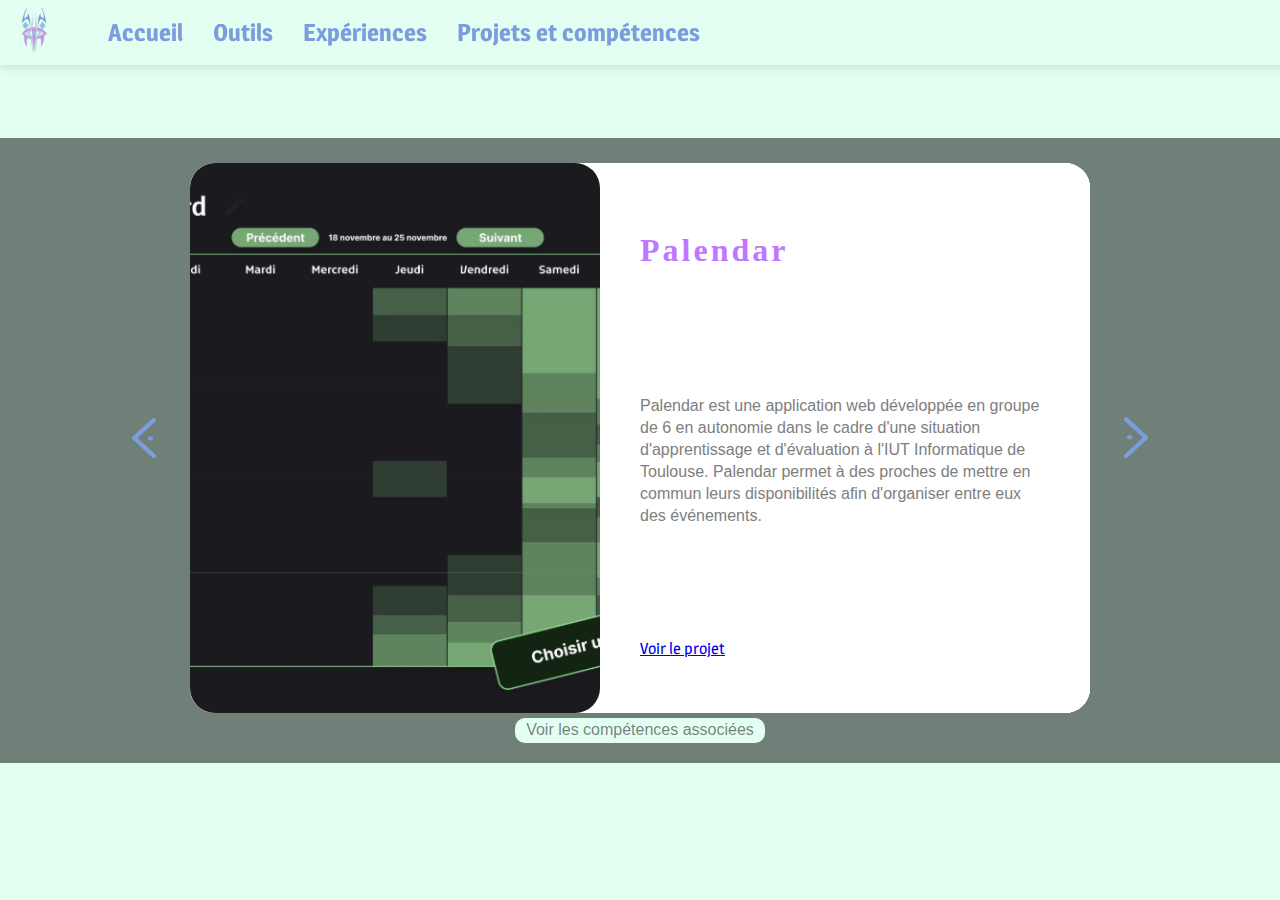
==== pages/projets.html @ f6aaec1d "changes on project done now we do competences" ====
<!DOCTYPE html>
<html lang="fr">
<head>
    <meta charset="UTF-8">
    <meta name="viewport" content="width=device-width, initial-scale=1.0">
    <title>Projets - Naïl Lamarti</title>
    <link rel="icon" type='image/x-icon' href="../src/logo-wo-bg.png">
    <link rel="stylesheet" href="../styles.css">
    <link rel="preconnect" href="https://fonts.googleapis.com">
    <link rel="preconnect" href="https://fonts.gstatic.com" crossorigin>
    <link href="https://fonts.googleapis.com/css2?family=Magra:wght@400;700&display=swap" rel="stylesheet">
</head>
<body>
    <header>
        <div class="logo">
            <a href="https://github.com/Barukzeg">
                <img src="../src/logo-wo-bg.png" alt="Logo">
            </a>
        </div>
        <nav>
            <ul>
                <li><a href="../index.html#presentation">Accueil</a></li>
                <li><a href="../index.html#outils">Outils</a></li>
                <li><a href="../index.html#experiences">Expériences</a></li>
                <li><a href="projets.html">Projets et compétences</a></li>
            </ul>
        </nav>
    </header>
    <main>
        <section id="project" class="project">
            <div class="content-proj">
                <div class="content-to-carousel">
                    <div class="proj-bloc">
                        <span id="moveLeft" class="carousel__arrow">
                            <svg class="carousel__icon" width="67" height="112" viewBox="0 0 67 112" fill="none" xmlns="http://www.w3.org/2000/svg">
                                <path d="M60.7672 6L6.76721 55.8118" stroke="#7C9DDD" stroke-width="12" stroke-linecap="round"/>
                                <path d="M60.7672 106L6.76721 56.1882" stroke="#7C9DDD" stroke-width="12" stroke-linecap="round"/>
                                <path d="M50.5028 57.0782H52.6559" stroke="#7C9DDD" stroke-width="12" stroke-linecap="round"/>
                            </svg>
                        </span>
                        <div class="carousel">
                            <div class="carousel-items">
                                <div class="carousel-item carousel-item--1 active" data-skills="web,app">
                                    <div class="carousel-item__image" style="background-image: url('../src/palendar.png');"></div>
                                    <div class="carousel-item__info">
                                        <div class="carousel-item__container">
                                            <h1 class="carousel-item__title">Palendar</h1>
                                            <p class="carousel-item__description">Palendar est une application web développée en groupe de 6 en autonomie dans le cadre d'une situation d'apprentissage et d'évaluation à l'IUT Informatique de Toulouse. Palendar permet à des proches de mettre en commun leurs disponibilités afin d'organiser entre eux des événements. </p>
                                            <a href="https://beta.palendar.gamingdy.fr" target="_blank" class="carousel-item__link">Voir le projet</a>
                                        </div>
                                    </div>
                                </div>
                                <div class="carousel-item carousel-item--2" data-skills="design,db">
                                    <div class="carousel-item__image" style="background-image: url('../src/cabmed.png');"></div>
                                    <div class="carousel-item__info">
                                        <div class="carousel-item__container">
                                            <h1 class="carousel-item__title">Cabinet Medical</h1>
                                            <p class="carousel-item__description">Une application web comprenant un service de gestion d'un cabinet médical en tant que médecin secrétaire ou patient, en utilisant une API d'authentification. </p>
                                            <a href="https://github.com/Barukzeg/cabinetMedicalWAPI" target="_blank" class="carousel-item__link">Voir le repo Github</a>
                                        </div>
                                    </div>
                                </div>
                                <div class="carousel-item carousel-item--3" data-skills="security,testing">
                                    <div class="carousel-item__image" style="background-image: url('../src/messagerie.png');"></div>
                                    <div class="carousel-item__info">
                                        <div class="carousel-item__container">
                                            <h1 class="carousel-item__title">Messagerie instantanée</h1>
                                            <p class="carousel-item__description">Une application web de messagerie instantanée utilisant Ajax et JQuery pour actualiser en temps réel le flux de messages.</p>
                                            <a href="https://github.com/Barukzeg/messagerieAjaxJQuery" target="_blank" class="carousel-item__link">Voir le repo Github</a>
                                        </div>
                                    </div>
                                </div>
                                <div class="carousel-item carousel-item--4" data-skills="scrum,optimization">
                                    <div class="carousel-item__image" style="background-image: url('../src/n2i.png');"></div>
                                    <div class="carousel-item__info">
                                        <div class="carousel-item__container">
                                            <h1 class="carousel-item__title">Nuit de l'info</h1>
                                            <p class="carousel-item__description">Développement en équipe d'un site web en une nuit, portée sur le thème du lien entre la planète Terre et ses océans, et le corps humain et ses organes.</p>
                                            <a href="https://limit-breker.gamingdy.fr/port" target="_blank" class="carousel-item__link">Voir le projet</a>
                                        </div>
                                    </div>
                                </div>
                            </div>
                        </div>
                        <span id="moveRight" class="carousel__arrow">
                            <svg class="carousel__icon" width="66" height="113" viewBox="0 0 66 113" fill="none" xmlns="http://www.w3.org/2000/svg">
                                <path d="M6 106.687L60 56.8754" stroke="#7C9DDD" stroke-width="12" stroke-linecap="round"/>
                                <path d="M6 6.68726L60 56.4991" stroke="#7C9DDD" stroke-width="12" stroke-linecap="round"/>
                                <path d="M16.2646 55.6091H14.1115" stroke="#7C9DDD" stroke-width="12" stroke-linecap="round"/>
                            </svg>
                        </span>
                    </div>
                    <button id="view-skills">Voir les compétences associées</button>
                </div>
            </div>
        </section>
    </main>
    <script>
        document.addEventListener('DOMContentLoaded', () => {
            const carouselItems = document.querySelectorAll('.carousel-item');
            let currentSlide = 0;

            function showSlide(index) {
                carouselItems.forEach((item, i) => {
                    item.classList.toggle('active', i === index);
                });
            }

            document.getElementById('moveLeft').addEventListener('click', () => {
                currentSlide = (currentSlide > 0) ? currentSlide - 1 : carouselItems.length - 1;
                showSlide(currentSlide);
            });

            document.getElementById('moveRight').addEventListener('click', () => {
                currentSlide = (currentSlide < carouselItems.length - 1) ? currentSlide + 1 : 0;
                showSlide(currentSlide);
            });

            document.getElementById('view-skills').addEventListener('click', () => {
                const activeItem = document.querySelector('.carousel-item.active');
                if (activeItem) {
                    const selectedSkills = activeItem.getAttribute('data-skills').split(',');
                    const skills = document.querySelectorAll('.skill');
                    skills.forEach(skill => {
                        if (selectedSkills.includes(skill.getAttribute('data-skill'))) {
                            skill.classList.add('highlight');
                        } else {
                            skill.classList.remove('highlight');
                        }
                    });
                    document.getElementById('outils').scrollIntoView({ behavior: 'smooth' });
                }
            });
        });
    </script>
</body>
</html>
---- styles.css ----
body {
  font-family: 'Magra', sans-serif;
  color: #000000;
  overflow-x: hidden;
  margin: 0;
}

html, body {
  background: transparent;
}

/***********HEADER***********/

header {
  position: fixed;
  top: 0;
  left: 0;
  width: 100dvw;
  display: flex;
  justify-content: left;
  align-items: center;
  padding: 10px 20px;
  background-color: #E3FFF2;
  box-shadow: 0px 4px 8px rgba(0, 0, 0, 0.1);
  z-index: 1000;
  gap : 20px;
  height: 5dvh;
}

header .logo {
  display: flex;
  align-items: center;
  cursor: pointer;
}

header .logo img {
  height: 50px;
  transition: transform 0.3s ease, opacity 0.3s ease;
}

header nav ul {
  list-style: none;
  display: flex;
  gap: 30px;
}

header nav ul li {
  display: inline;
}

header nav ul li a {
  text-decoration: none;
  color: #7C9DDD;
  font-weight: bold;
  font-size: 1.5rem;
  cursor: pointer;
}

header.scrolled {
  background-color: #252D3F;
  box-shadow: 0px 4px 8px rgba(0, 0, 0, 0.1);
  transition: background-color 0.3s ease, box-shadow 0.3s ease;
}

header.scrolled a {
  color: #E3FFF2;
}

/***********FOOTER***********/

footer {
  background-color: #252D3F;
  color: #E3FFF2;
  display: flex;
  justify-content: right;
  align-items: center;
  width: 100dvw;
  height: 5dvh;
  box-shadow: 0px 4px 8px rgba(0, 0, 0, 0.1);
  transition: opacity 0.3s ease, transform 0.3s ease;
  padding: 10px 20px;
}

footer a {
  margin-right: 64px;
  cursor: pointer;
  color: #E3FFF2;
}

/***********MAIN***********/

section {
  width: 100dvw;
  align-items: center;
  justify-content: center;
  display: flex;
}

/***********PRESENTATION***********/

.presentation {
  background-color: #E3FFF2;
  display: flex;
  flex-direction: column;
  justify-content: center;
  height: 100dvh;
  width: 100dvw;
}

.content-pres {
  background-color: #00000080;
  display: flex;
  flex-direction: row;
  justify-content: space-between;
  padding: 20px;
  width: 98dvw;
  height: 55dvh;
}

.img-pres {
  display: flex;
  align-items: center;
  justify-content: center;
  margin-right: 10%;
}

.text-pres {
  margin-left: 10%;
  color: #E3FFF2;
  display: flex;
  flex-direction: column;
  justify-content: center;
  margin-bottom: 5%;
}

.text-pres h1 {
  font-size: 2rem;
  margin: 10px 0;
}

.text-pres p {
  font-size: 1.5rem;
  margin: 10px 0;
  padding-left: 5%;
  padding-right: 20%;
}

.text-pres hr {
  border: 1px solid #E3FFF2;
  width: 75%;
  margin: 10px 0;
}

.text-btn-pres {
  display: flex;
  flex-direction: column;
  justify-content: end;
  align-items: end;
  padding: 25px;
}

.text-btn-pres button {
  background-color: #E3FFF2;
  color: #00000080;
  font-size: 1.5rem;
  border: none;
  border-radius: 10px;
  cursor: pointer;
  width: 150px;
  height: 50px;
}

.text-btn-pres button:hover {
  background-color: #7C9DDD;
  color: #E3FFF2;
}

.text-btn-pres a {
  margin-right: 15%;
}

.content-pres img {
  height: 90%;
  width: auto;
  border-radius: 5%;
}

/***********outils***********/

.outils {
  background-color: #E3FFF2;
  display: flex;
  flex-wrap: wrap;
  justify-content: center;
  align-items: center;
  height: 180dvh;
  width: 100dvw;
}

.outils-content {
  display: flex;
  flex-direction: column;
  justify-content: space-between;
  background-color: #00000080;
  width: 98dvw;
  height: 150dvh;
  padding: 2%;
}

.outils-title {
  height: 5%;
}

.outils-title h1 {
  color: #E3FFF2;
  font-size: 2rem;
  margin: 10px 0;
}

.outils-title hr {
  border: 1px solid #E3FFF2;
  width: 55%;
  margin-left: 5%;
  margin: 10px 0;
}

.outils-zone {
  display: flex;
  flex-wrap: wrap;
  height: 90%;
  justify-content: space-between;
}

.zone {
  height: 48%;
  background-color: #E3FFF2;
  border-radius: 24px;
  display: flex;
  flex-direction: column;
  justify-content: space-between;
  align-items: left;
}

.zone:nth-child(1),
.zone:nth-child(2) {
  width: 49%;
}

.zone:nth-child(3) {
  width: 100%;
}

.zone h2 {
  color: #00000080;
  font-size: 1.5rem;
  margin-left: 24px;
  margin-right: 24px;
  margin-top: 18px;
  margin-bottom: 8px;
}

.zone-container {
  display: flex;
  flex-wrap: wrap;
  justify-content: space-between;
  align-items: center;
}

.skill {
  display: flex;
  flex-direction: column;
  align-items: center;
  margin: 10px;
  border-radius: 20px;
  flex: 1 1 calc(33.333% - 20px);
  box-sizing: border-box;
  padding: 14px;
  color: #00000080;
  font-size: large;
  text-align: center;
}

.tech {
  display: flex;
  flex-direction: column;
  align-items: center;
  border-radius: 20px;
  box-sizing: border-box;
  color: #00000080;
  text-align: center;
  flex: 1 1 calc(12.5% - 30px);
  font-size: medium;
  padding: 10px;
  margin: 5px;
}

/***********experience***********/
.experiences {
  background-color: #E3FFF2;
  display: flex;
  flex-wrap: wrap;
  justify-content: center;
  align-items: center;
  height: 300dvh;
  width: 100dvw;
}

.exp-content {
  display: flex;
  flex-direction: column;
  justify-content: space-between;
  background-color: #00000080;
  width: 98dvw;
  height: 270dvh;
  padding: 2%;
}

.exp-title {
  height: 5%;
}

.exp-title h1 {
  color: #E3FFF2;
  font-size: 2rem;
  margin: 10px 0;
}

.exp-title hr {
  border: 1px solid #E3FFF2;
  width: 55%;
  margin-left: 5%;
  margin: 10px 0;
}

.exp-list {
  display: flex;
  flex-wrap: wrap;
  height: 100%;
  justify-content: space-between;
}

.exp-item {
  height: 68dvh;
  background-color: #E3FFF2;
  border-radius: 24px;
  display: flex;
  flex-direction: column;
  justify-content: space-between;
  align-items: left;
  width: 100%;
  margin-bottom: 2%;
  padding: 20px;
}

.exp-item-button {
  display: block;
  margin: 0 auto;
  padding: 10px 20px;
  background-color: #7C9DDD;
  color: #E3FFF2;
  text-align: center;
  text-decoration: none;
  border-radius: 10px;
  font-size: 1rem;
  font-weight: bold;
  transition: background-color 0.3s ease, color 0.3s ease;
  width: 10%;
}

.exp-item-button:hover {
  background-color: #E3FFF2;
  color: #7C9DDD;
}

.exp-item-title {
  color: #00000080;
  display: flex;
  flex-direction: row;
  justify-content: space-between;
  align-items: center;
  gap: 20px;
}

.exp-item-title div {
  display: flex;
  flex-direction: column;
  justify-content: space-between;
  align-items: center;
}

.exp-item-title h2 {
  font-size: 1.5rem;
  margin: 10px 0;
}

.exp-item-title p {
  font-size: 1.2rem;
}

.exp-item-title img {
  height: 100px;
  width: auto;
  margin-left: 10px;
}

.exp-item-content img {
  height: 420px;
  width: auto;
  border-radius: 12px;
}

.exp-item-content {
  display: flex;
  flex-direction: row;
  justify-content: space-between;
  gap: 20px;
  align-items: center;
}

.exp-item-content-text {
  color: #00000090;
  font-size: 1.2rem;
  padding: 64px;
}

.exp-item-top {
  display: flex;
  flex-direction: row;
  justify-content: space-between;
  align-items: center;
  width: 100%;
}

.exp-item-content-unfinished {
  display: flex;
  flex-direction: column;
  justify-content: space-between;
  gap: 20px;
  align-items: center;
  font-size: large;
}

.exp-item-content-unfinished p {
  color: #00000090;
  width: 50%;
}


/***********FLECHE***********/

.fleche {
  position: fixed;
  bottom: 10px;
  left: 50%;
  transform: translateX(-50%);
  cursor: pointer;
  z-index: 1000;
}

.fleche svg {
  transition: transform 0.3s ease, opacity 0.3s ease;
}

.fleche:hover svg {
  transform: scale(1.1);
  opacity: 0.9;
}

.fleche a {
  display: inline-block;
  transition: opacity 0.3s ease, transform 0.3s ease;
  opacity: 1;
  transform: scale(1);
}

.fleche a.transition-out {
  opacity: 0;
  transform: scale(0.9);
}

.fleche a.transition-in {
  opacity: 1;
  transform: scale(1);
}

/***********SCROLLBAR***********/

::-webkit-scrollbar {
  width: 15px;
  background: #E3FFF2;
}

::-webkit-scrollbar-track {
  background: transparent !important;
}

::-webkit-scrollbar-thumb {
  background: #BC97DD;
  border-radius: 10px;
  box-shadow: inset 0 0 5px rgba(0, 0, 0, 0.2);
}

::-webkit-scrollbar-thumb:hover {
  background: #BF77FF;
}

/***********RESPONSIVE***********/


/***********PROJETS***********/
/* Carousel styles */
.carousel {
  width: 100%;
  height: 100%;
  display: flex;
  max-width: 900px;
  max-height: 550px;
  overflow: hidden;
  position: relative;
  margin: 0 auto;
  align-items: center;
}

#moveLeft {
  left: 0;
}

#moveRight {
  right: 0;
}

.carousel__icon {
  display: inline-block;
  vertical-align: middle;
  width: 24px;
  fill: #5d5d5d;
}

.carousel-items {
  display: flex;
  width: 100%;
  height: 100%;
  position: relative;
}

.carousel-item {
  visibility: visible;
  display: flex;
  width: 100%;
  height: 100%;
  align-items: center;
  justify-content: flex-start;
  position: relative;
  background-color: #fff;
  flex-shrink: 0;
  position: absolute;
  z-index: 0;
  transition: 0.6s all linear;
  border-radius: 25px;
}

.carousel-item__info {
  height: 100%;
  display: flex;
  justify-content: center;
  flex-direction: column;
  order: 2;
  right: 0;
  margin: auto;
  padding: 0 40px;
  width: 50%;
}

.carousel-item__image {
  width: 50%;
  height: 100%;
  order: 1;
  align-self: flex-start;
  flex-basis: 50%;
  background-position: center;
  background-repeat: no-repeat;
  background-size: cover;
  position: relative;
  transform: translateX(0);
  transition: 0.6s all ease-in-out;
}

.carousel-item__subtitle {
  font-family: 'Open Sans', sans-serif;
  letter-spacing: 3px;
  font-size: 10px;
  text-transform: uppercase;
  margin: 0;
  color: #7E7E7E;
  font-weight: 700;
  transform: translateY(25%);
  opacity: 0;
  visibility: hidden;
  transition: 0.4s all ease-in-out;
}

.carousel-item__title {
  margin: 15px 0 0 0;
  font-family: 'Playfair Display', serif;
  font-size: 44px;
  line-height: 45px;
  letter-spacing: 3px;
  font-weight: 700;
  color: #2C2C2C;
  transform: translateY(25%);
  opacity: 0;
  visibility: hidden;
  transition: 0.6s all ease-in-out;
}

.carousel-item__description {
  transform: translateY(25%);
  opacity: 0;
  visibility: hidden;
  transition: 0.6s all ease-in-out;
  margin-top: 35px;
  font-family: 'Open Sans', sans-serif;
  font-size: 13px;
  color: #7e7e7e;
  line-height: 22px;
  margin-bottom: 35px;
}

.active {
  z-index: 1;
  display: flex;
  visibility: visible;
}

.active .carousel-item__subtitle,
.active .carousel-item__title,
.active .carousel-item__description,
.active .carousel-item__btn {
  transform: translateY(0);
  opacity: 1;
  transition: 0.6s all ease-in-out;
  visibility: visible;
}

.active .carousel-item__image {
  transition: 0.6s all ease-in-out;
  transform: translateX(0);
  border-radius: 25px;
}

.carousel-item__image {
  border-radius: 25px;
}

.content-proj {
  background-color: #00000080;
  display: flex;
  flex-direction: row;
  justify-content: center;
  padding: 20px;
  width: 98dvw;
  height: 65dvh;
}

.content-proj img {
  height: 90%;
  width: auto;
  border-radius: 5%;
}


.project {
  background-color: #E3FFF2;
  display: flex;
  flex-direction: column;
  justify-content: center;
  height: 100dvh;
  width: 100dvw;
}

.content-to-carousel {
  display: flex;
  width: 90%;
  height: 100%;
  flex-direction: column;
  align-items: center;
  justify-content: space-between;
}

.content-to-carousel h1 {
  color: #E3FFF2;
  font-size: 2rem;
  margin: 10px 0;
}

.content-to-carousel hr {
  border: 1px solid #E3FFF2;
  width: 55%;
  margin-left: 5%;
  margin: 10px 0;
}

.content-to-carousel button {
  background-color: #E3FFF2;
  color: #00000080;
  font-size: 1rem;
  border: none;
  border-radius: 10px;
  cursor: pointer;
  width: 250px;
  height: 25px;
}

.content-to-carousel button:hover {
  background-color: #7C9DDD;
  color: #E3FFF2;
}

.proj-bloc {
  display: flex;
  width: 90%;
  height: 100%;
  flex-direction: row;
  align-items: center;
  justify-content: space-between;
}

.carousel-item__text {
  margin-left: 10%;
  color: #E3FFF2;
  display: flex;
  flex-direction: column;
  justify-content: center;
  margin-bottom: 5%;
}

.carousel-item__container {
  display: flex;
  flex-direction: column;
  justify-content: space-between;
  height: 80%;
}

.carousel-item__container h1 {
  color: #BF77FF;
  font-size: 2rem;
  margin: 10px 0;
}

.carousel-item__container p {
  font-size: 1rem;
  margin: 10px 0;
}

.carousel-item__container a {
  margin-right: 15%;
}
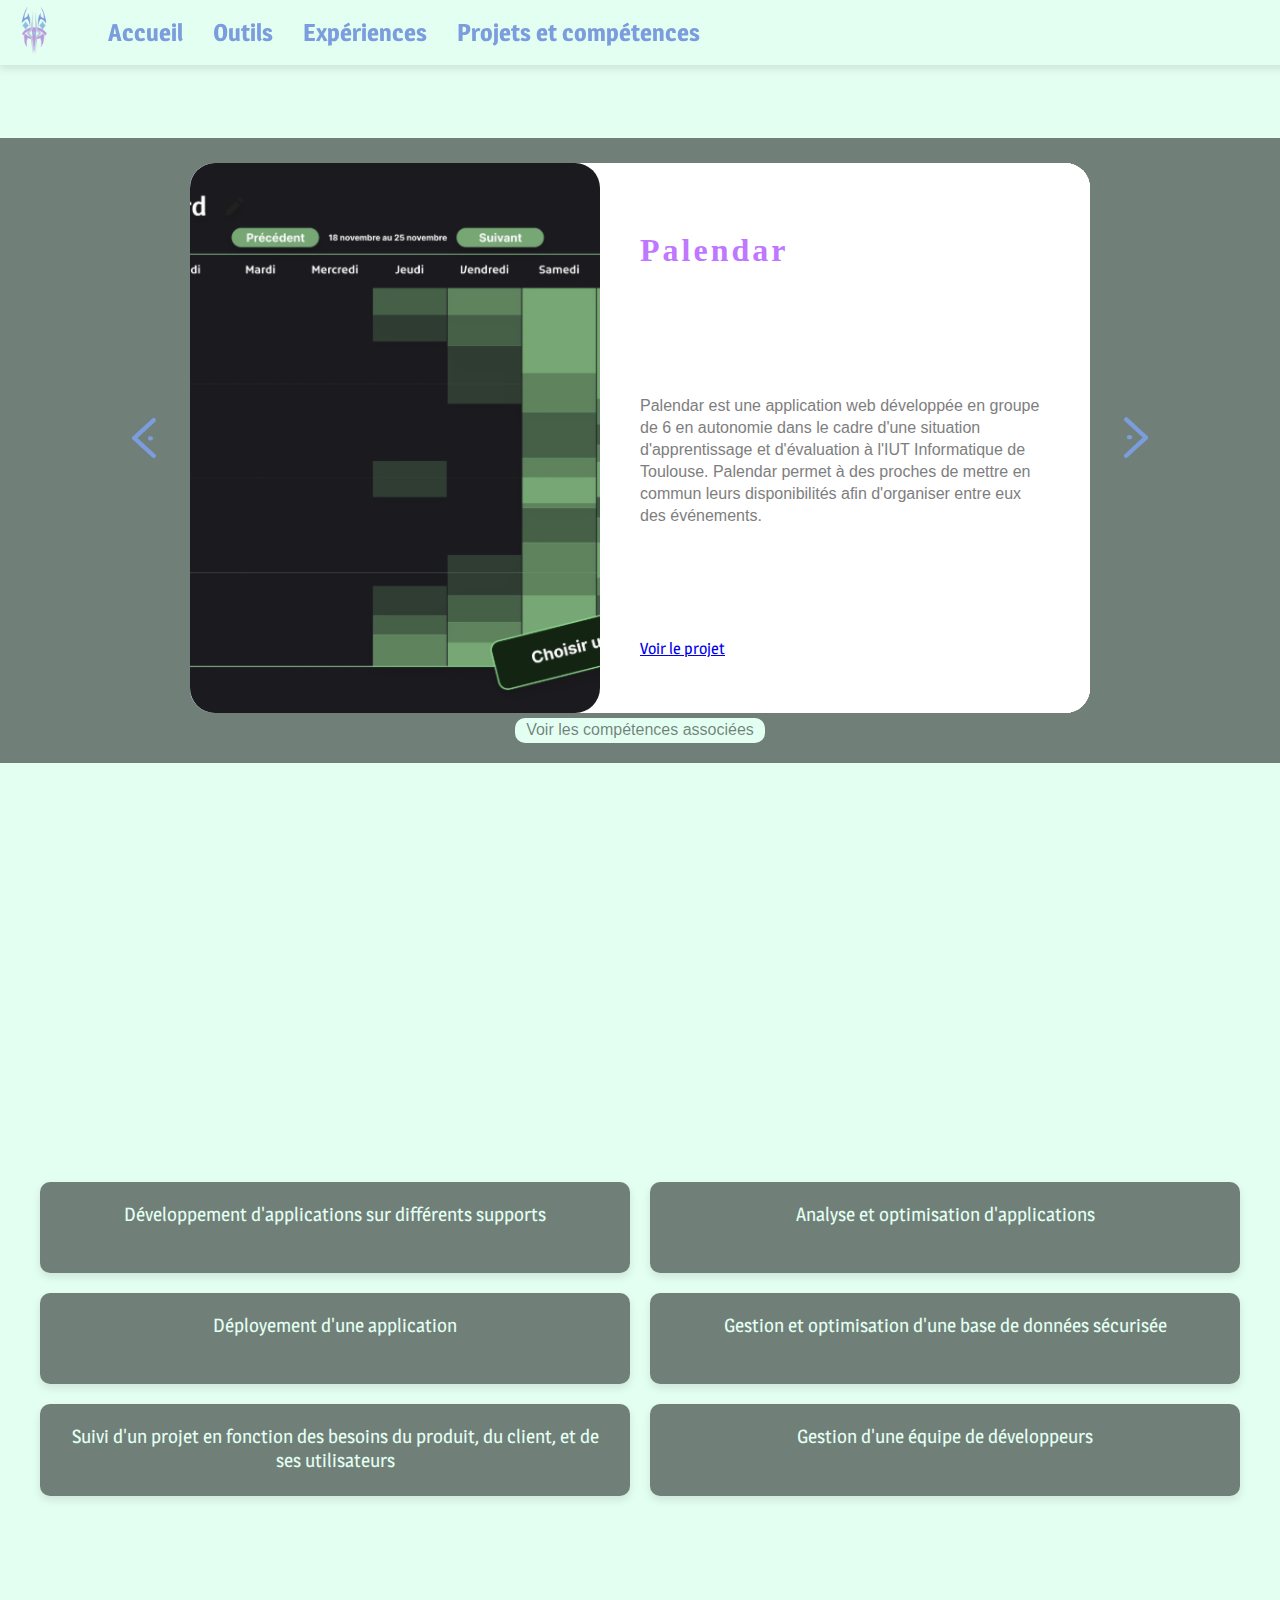
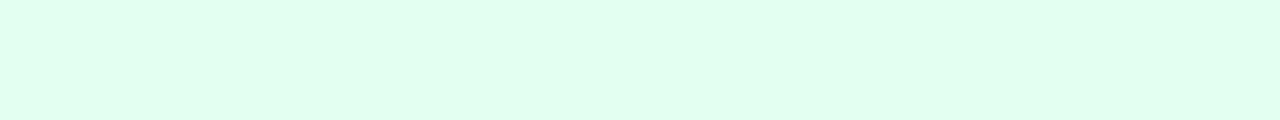
==== commit 669afe70: "added competences" ====
--- a/pages/projets.html
+++ b/pages/projets.html
@@ -40,7 +40,7 @@
                         </span>
                         <div class="carousel">
                             <div class="carousel-items">
-                                <div class="carousel-item carousel-item--1 active" data-skills="web,app">
+                                <div class="carousel-item carousel-item--1 active" data-skills="ue1,ue2,ue3,ue4,ue5,ue6">
                                     <div class="carousel-item__image" style="background-image: url('../src/palendar.png');"></div>
                                     <div class="carousel-item__info">
                                         <div class="carousel-item__container">
@@ -50,7 +50,7 @@
                                         </div>
                                     </div>
                                 </div>
-                                <div class="carousel-item carousel-item--2" data-skills="design,db">
+                                <div class="carousel-item carousel-item--2" data-skills="ue1,ue3,ue4">
                                     <div class="carousel-item__image" style="background-image: url('../src/cabmed.png');"></div>
                                     <div class="carousel-item__info">
                                         <div class="carousel-item__container">
@@ -60,7 +60,7 @@
                                         </div>
                                     </div>
                                 </div>
-                                <div class="carousel-item carousel-item--3" data-skills="security,testing">
+                                <div class="carousel-item carousel-item--3" data-skills="ue1,ue2,ue3,ue4">
                                     <div class="carousel-item__image" style="background-image: url('../src/messagerie.png');"></div>
                                     <div class="carousel-item__info">
                                         <div class="carousel-item__container">
@@ -70,7 +70,7 @@
                                         </div>
                                     </div>
                                 </div>
-                                <div class="carousel-item carousel-item--4" data-skills="scrum,optimization">
+                                <div class="carousel-item carousel-item--4" data-skills="ue1,ue3,ue5,ue6">
                                     <div class="carousel-item__image" style="background-image: url('../src/n2i.png');"></div>
                                     <div class="carousel-item__info">
                                         <div class="carousel-item__container">
@@ -91,6 +91,30 @@
                         </span>
                     </div>
                     <button id="view-skills">Voir les compétences associées</button>
+                </div>
+            </div>
+        </section>
+        <section id="skills" class="skills">
+            <div class="content-skills">
+                <div class="skills-bloc">
+                    <div class="skill-item" data-skill="ue1">
+                        <p>Développement d'applications sur différents supports</p>
+                    </div>
+                    <div class="skill-item" data-skill="ue2">
+                        <p>Analyse et optimisation d'applications</p>
+                    </div>
+                    <div class="skill-item" data-skill="ue3">
+                        <p>Déployement d'une application</p>
+                    </div>
+                    <div class="skill-item" data-skill="ue4">
+                        <p>Gestion et optimisation d'une base de données sécurisée</p>
+                    </div>
+                    <div class="skill-item" data-skill="ue5">
+                        <p>Suivi d'un projet en fonction des besoins du produit, du client, et de ses utilisateurs</p>
+                    </div>
+                    <div class="skill-item" data-skill="ue6">
+                        <p>Gestion d'une équipe de développeurs</p>
+                    </div>
                 </div>
             </div>
         </section>
@@ -120,7 +144,7 @@
                 const activeItem = document.querySelector('.carousel-item.active');
                 if (activeItem) {
                     const selectedSkills = activeItem.getAttribute('data-skills').split(',');
-                    const skills = document.querySelectorAll('.skill');
+                    const skills = document.querySelectorAll('.skill-item');
                     skills.forEach(skill => {
                         if (selectedSkills.includes(skill.getAttribute('data-skill'))) {
                             skill.classList.add('highlight');
@@ -128,7 +152,7 @@
                             skill.classList.remove('highlight');
                         }
                     });
-                    document.getElementById('outils').scrollIntoView({ behavior: 'smooth' });
+                    document.getElementById('skills').scrollIntoView({ behavior: 'smooth' });
                 }
             });
         });
--- a/styles.css
+++ b/styles.css
@@ -755,3 +755,60 @@
 .carousel-item__container a {
   margin-right: 15%;
 }
+
+/* Skills section styles */
+.skills {
+  padding: 50px 0;
+  background-color: #E3FFF2;
+  height: 80dvh;
+  width: 100dvw;
+}
+
+.content-skills {
+  max-width: 1200px;
+  margin: 0 auto;
+  display: flex;
+  flex-wrap: wrap;
+  justify-content: space-around;
+}
+
+.skills-bloc {
+  display: flex;
+  flex-wrap: wrap;
+  justify-content: space-around;
+  gap: 20px;
+}
+
+.skill-item {
+  flex: 1 1 calc(33.333% - 40px);
+  background-color: #00000080;
+  border-radius: 10px;
+  padding: 20px;
+  text-align: center;
+  box-shadow: 0 4px 8px rgba(0, 0, 0, 0.1);
+  transition: transform 0.3s ease, box-shadow 0.3s ease;
+  height: 20%;
+  color: #E3FFF2;
+  text-align: center;
+  justify-content: center;
+  align-items: center;
+}
+
+.skill-item p {
+  margin: 0;
+  font-size: 1.2rem;
+  color: #E3FFF2;
+}
+
+.skill-item:hover {
+  transform: translateY(-5px);
+  box-shadow: 0 8px 16px rgba(0, 0, 0, 0.2);
+}
+
+/* Highlighted skill styles */
+.skill-item.highlight {
+  background-color: #7C9DDD;
+  color: #E3FFF2;
+  transform: translateY(-5px);
+  box-shadow: 0 8px 16px rgba(0, 0, 0, 0.2);
+}